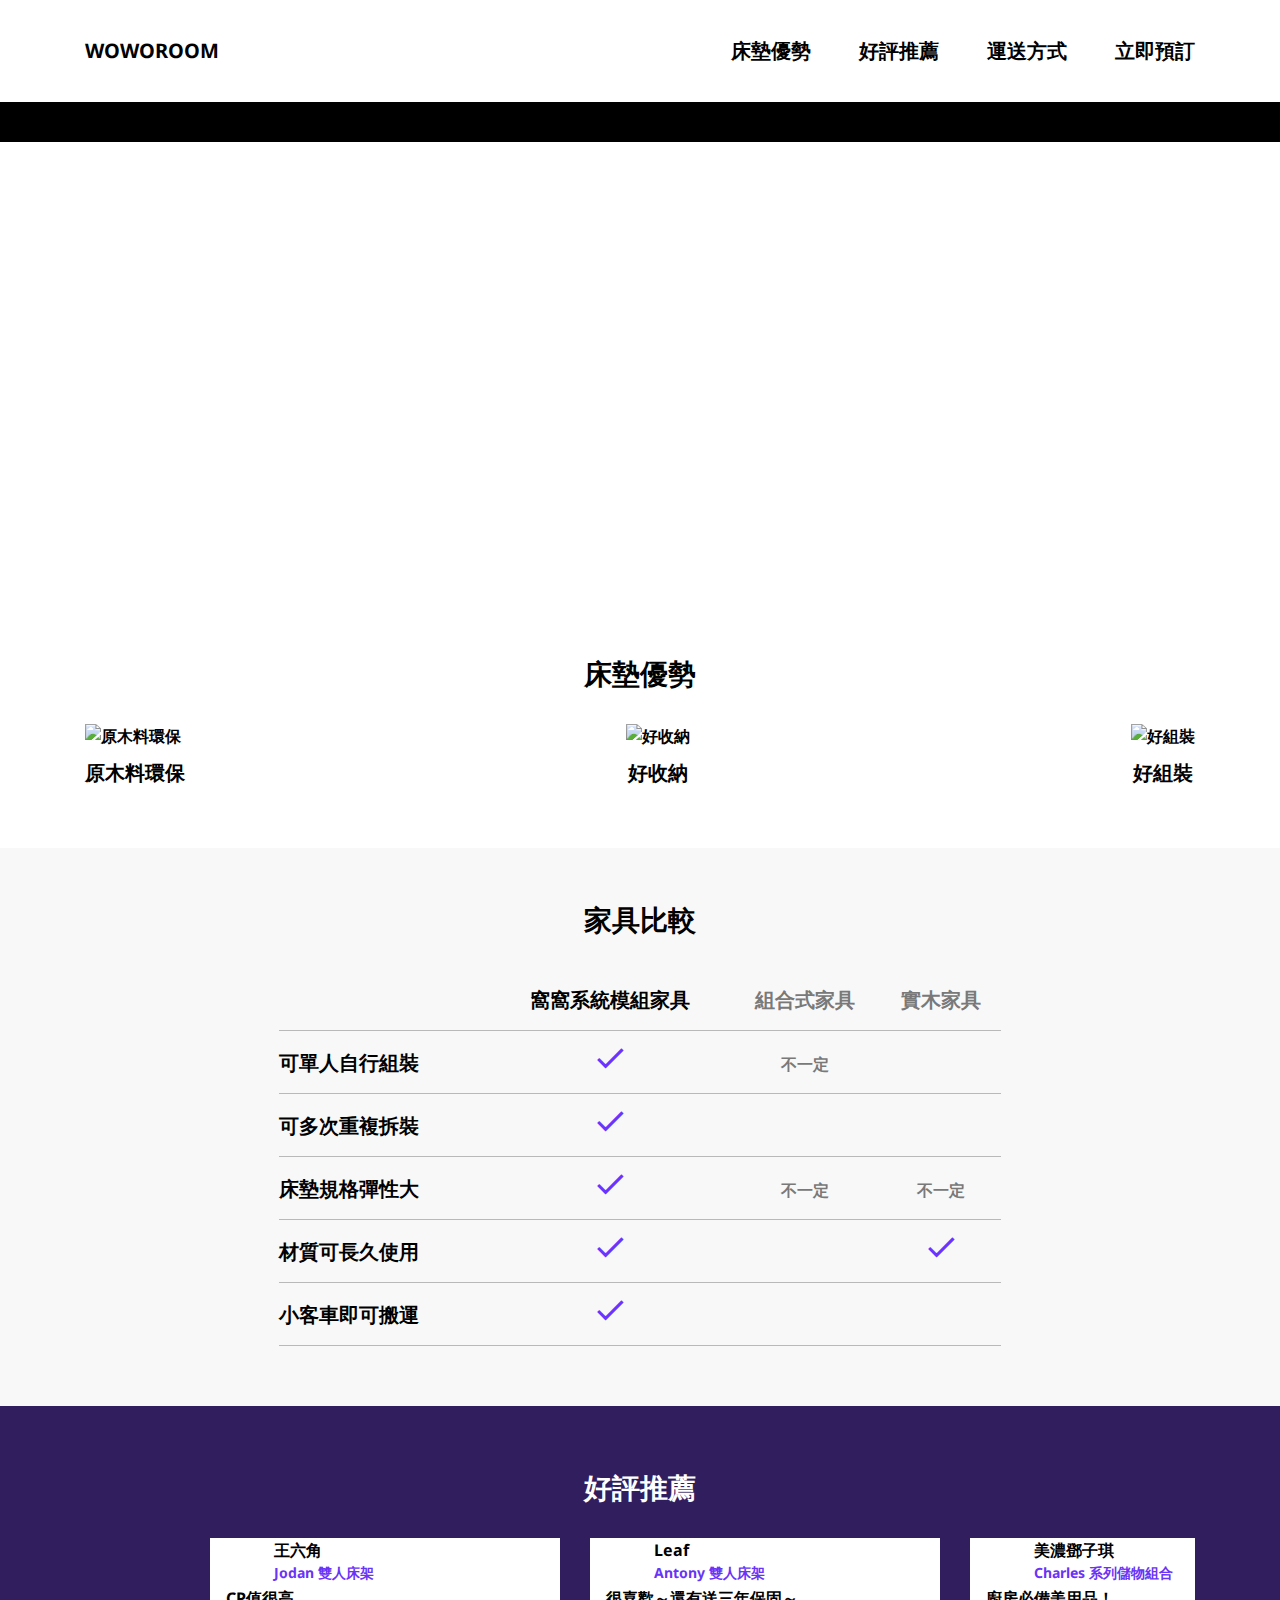
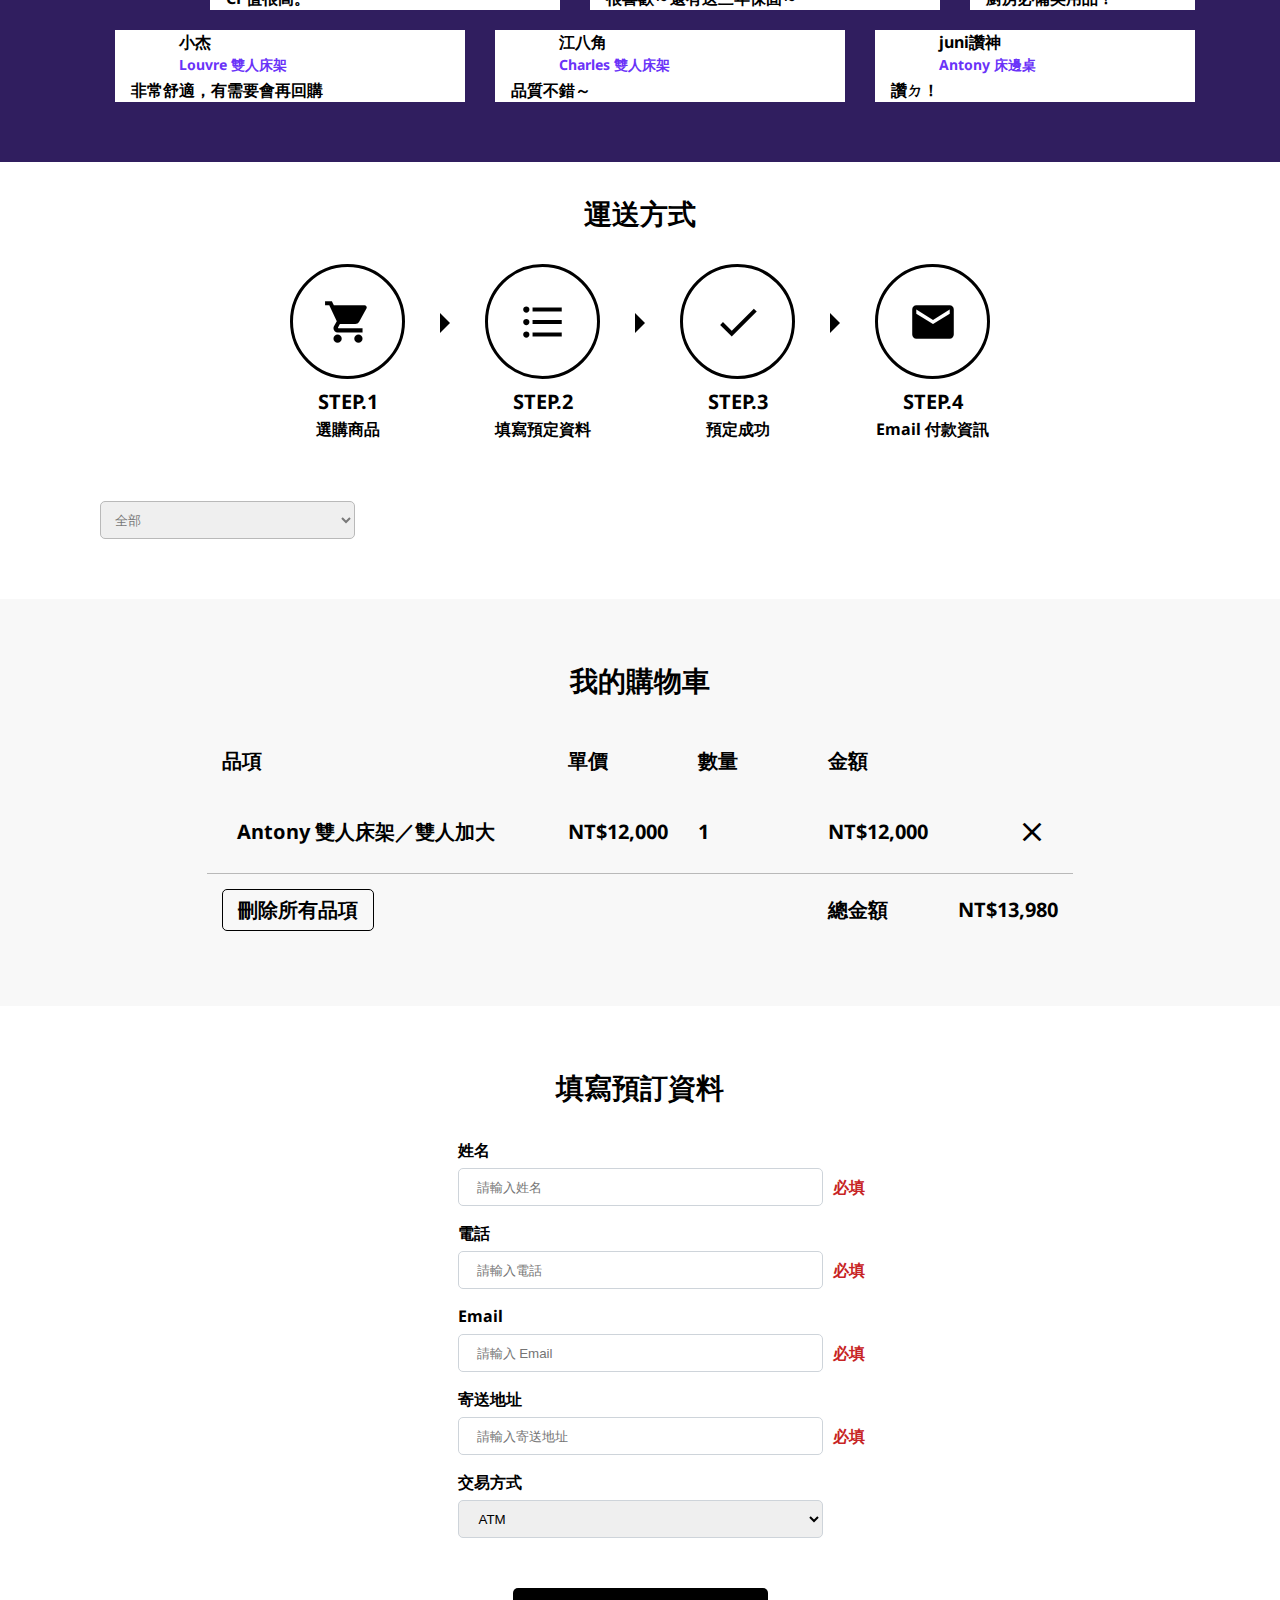
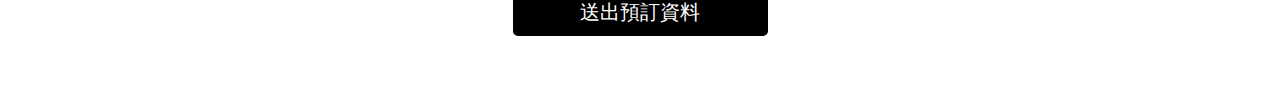
==== index.html @ 099134a4 "Update 2022-12-06T17:13:01.140Z" ====
<!DOCTYPE html>
<html lang="en">

<head>
  <meta charset="UTF-8">
  <meta name="viewport" content="width=device-width, initial-scale=1.0">
  <meta http-equiv="X-UA-Compatible" content="ie=edge">
  <title>前台</title>
  <link rel="preconnect" href="https://fonts.gstatic.com">
  <link href="https://fonts.googleapis.com/css2?family=Noto+Sans&display=swap" rel="stylesheet">  
  <link rel="stylesheet" href="https://fonts.googleapis.com/icon?family=Material+Icons">
  <link rel="stylesheet" href="./assets/style/all.css">
</head>

<body>

  <nav class="topBar">
  <div class="wrap">
    <h1><a href="#" class="logo">WOWOROOM</a></h1>
    <span class="material-icons menuToggle"> menu </span>
    <ul class="topBar-menu">
      <li><a href="#bedAdvantage">床墊優勢</a></li>
      <li><a href="#recommendation">好評推薦</a></li>
      <li><a href="#transport">運送方式</a></li>
      <li><a href="#orderInfo">立即預訂</a></li>
    </ul>
  </div>
</nav>
<section class="wrap" id="bedAdvantage">
  <div class="banner">
    <h2 class="banner-text">窩窩家居<br />跟您一起品味生活</h2>
  </div>
  <h3 class="section-title">床墊優勢</h3>
  <ul class="bedAdvantage">
    <li>
      <img
        class="bedAdvantage-img"
        src="https://i.imgur.com/tR426y5.png"
        alt="原木料環保"
      />
      <p class="bedAdvantage-text">原木料環保</p>
    </li>
    <li>
      <img
        class="bedAdvantage-img"
        src="https://i.imgur.com/Fd2MiBb.png"
        alt="好收納"
      />
      <p class="bedAdvantage-text">好收納</p>
    </li>
    <li>
      <img
        class="bedAdvantage-img"
        src="https://github.com/hexschool/js-training/blob/main/%E7%AC%AC%E4%B9%9D%E9%80%B1%E4%B8%BB%E7%B7%9A%E4%BB%BB%E5%8B%99%E5%9C%96%E5%BA%AB/5n1uTFh.png?raw=true"
        alt="好組裝"
      />
      <p class="bedAdvantage-text">好組裝</p>
    </li>
  </ul>
</section>
<section class="furniture-compare">
  <div class="wrap">
    <h3 class="section-title">家具比較</h3>
    <div class="overflowWrap">
      <table class="compare-table">
        <thead>
          <tr>
            <th></th>
            <th>窩窩系統模組家具</th>
            <th class="text-muted">組合式家具</th>
            <th class="text-muted">實木家具</th>
          </tr>
        </thead>
        <tr>
          <td>可單人自行組裝</td>
          <td><span class="material-icons">done</span></td>
          <td class="text-muted">不一定</td>
          <td></td>
        </tr>
        <tr>
          <td>可多次重複拆裝</td>
          <td><span class="material-icons">done</span></td>
          <td></td>
          <td></td>
        </tr>
        <tr>
          <td>床墊規格彈性大</td>
          <td><span class="material-icons">done</span></td>
          <td class="text-muted">不一定</td>
          <td class="text-muted">不一定</td>
        </tr>
        <tr>
          <td>材質可長久使用</td>
          <td><span class="material-icons">done</span></td>
          <td></td>
          <td><span class="material-icons">done</span></td>
        </tr>
        <tr>
          <td>小客車即可搬運</td>
          <td><span class="material-icons">done</span></td>
          <td></td>
          <td></td>
        </tr>
      </table>
    </div>
  </div>
</section>
<section class="recommendation" id="recommendation">
  <div class="wrap">
    <h3 class="section-title">好評推薦</h3>
    <div class="recommendation-wall">
      <ul class="gallery-top">
        <li class="recommendation-card">
          <img src="https://i.imgur.com/cXcOLhu.png" alt="" />
          <div class="recommend-content">
            <div class="recommend-img">
              <img src="https://i.imgur.com/I9L7WOr.png" alt="" />
              <div>
                <p>王六角</p>
                <p class="recommend-text">Jodan 雙人床架</p>
              </div>
            </div>
            <p>CP值很高。</p>
          </div>
        </li>
        <li class="recommendation-card">
          <img src="https://i.imgur.com/BefHmH2.png" alt="" />
          <div class="recommend-content">
            <div class="recommend-img">
              <img src="https://i.imgur.com/CUFGfay.png" alt="" />
              <div>
                <p>Leaf</p>
                <p class="recommend-text">Antony 雙人床架</p>
              </div>
            </div>
            <p>很喜歡～還有送三年保固～</p>
          </div>
        </li>
        <li class="recommendation-card">
          <img
            src="https://github.com/hexschool/js-training/blob/main/%E7%AC%AC%E4%B9%9D%E9%80%B1%E4%B8%BB%E7%B7%9A%E4%BB%BB%E5%8B%99%E5%9C%96%E5%BA%AB/3IATkJG.png?raw=true"
            alt=""
          />
          <div class="recommend-content">
            <div class="recommend-img">
              <img src="https://i.imgur.com/8WwZsLS.png" alt="" />
              <div>
                <p>美濃鄧子琪</p>
                <p class="recommend-text">Charles 系列儲物組合</p>
              </div>
            </div>
            <p>廚房必備美用品！</p>
          </div>
        </li>
        <li class="recommendation-card">
          <img src="https://i.imgur.com/HvT3zlU.png" alt="" />
          <div class="recommend-content">
            <div class="recommend-img">
              <img src="https://i.imgur.com/NycuPVy.png" alt="" />
              <div>
                <p>isRaynotArray</p>
                <p class="recommend-text">Antony 雙人床架</p>
              </div>
            </div>
            <p>物超所值!</p>
          </div>
        </li>
        <li class="recommendation-card">
          <img src="https://i.imgur.com/Ed7bxLr.png" alt="" />
          <div class="recommend-content">
            <div class="recommend-img">
              <img src="https://i.imgur.com/zdFOQIv.png" alt="" />
              <div>
                <p>程鮭魚</p>
                <p class="recommend-text">Louvre 雙人床架</p>
              </div>
            </div>
            <p>租屋用剛剛好</p>
          </div>
        </li>
      </ul>
      <ul class="gallery-bottom">
        <li class="recommendation-card">
          <img src="https://i.imgur.com/BefHmH2.png" alt="" />
          <div class="recommend-content">
            <div class="recommend-img">
              <img src="https://i.imgur.com/W7fyzp2.png" alt="" />
              <div>
                <p>小杰</p>
                <p class="recommend-text">Louvre 雙人床架</p>
              </div>
            </div>
            <p>非常舒適，有需要會再回購</p>
          </div>
        </li>
        <li class="recommendation-card">
          <img src="https://i.imgur.com/mjA01Tk.png" alt="" />
          <div class="recommend-content">
            <div class="recommend-img">
              <img
                src="https://github.com/hexschool/js-training/blob/main/%E7%AC%AC%E4%B9%9D%E9%80%B1%E4%B8%BB%E7%B7%9A%E4%BB%BB%E5%8B%99%E5%9C%96%E5%BA%AB/8O1cOnG.png?raw=true"
                alt=""
              />
              <div>
                <p>江八角</p>
                <p class="recommend-text">Charles 雙人床架</p>
              </div>
            </div>
            <p>品質不錯～</p>
          </div>
        </li>
        <li class="recommendation-card">
          <img src="https://i.imgur.com/npA3DgP.png" alt="" />
          <div class="recommend-content">
            <div class="recommend-img">
              <img src="https://i.imgur.com/C0NDvSA.png" alt="" />
              <div>
                <p>juni讚神</p>
                <p class="recommend-text">Antony 床邊桌</p>
              </div>
            </div>
            <p>讚ㄉ！</p>
          </div>
        </li>
        <li class="recommendation-card">
          <img src="https://i.imgur.com/Ed7bxLr.png" alt="" />
          <div class="recommend-content">
            <div class="recommend-img">
              <img src="https://i.imgur.com/hUsTZDm.png" alt="" />
              <div>
                <p>久安說安安</p>
                <p class="recommend-text">Antony 單人床架</p>
              </div>
            </div>
            <p>一個躺剛剛好。</p>
          </div>
        </li>
        <li class="recommendation-card">
          <img src="https://i.imgur.com/mjA01Tk.png" alt="" />
          <div class="recommend-content">
            <div class="recommend-img">
              <img
                src="https://github.com/hexschool/js-training/blob/main/%E7%AC%AC%E4%B9%9D%E9%80%B1%E4%B8%BB%E7%B7%9A%E4%BB%BB%E5%8B%99%E5%9C%96%E5%BA%AB/3ako6QX.png?raw=true"
                alt=""
              />
              <div>
                <p>PeiQun</p>
                <p class="recommend-text">Antony 雙人床架</p>
              </div>
            </div>
            <p>睡起來很舒適</p>
          </div>
        </li>
      </ul>
    </div>
  </div>
</section>
<section class="transport" id="transport">
  <h3 class="section-title">運送方式</h3>
  <ul class="transport-intro">
    <li class="transport-card">
      <div class="cardImg">
        <span class="material-icons"> shopping_cart </span>
      </div>
      <h4>STEP.1</h4>
      <p>選購商品</p>
    </li>
    <li class="transport-card">
      <div class="cardImg">
        <span class="material-icons"> format_list_bulleted </span>
      </div>
      <h4>STEP.2</h4>
      <p>填寫預定資料</p>
    </li>
    <li class="transport-card">
      <div class="cardImg">
        <span class="material-icons"> done </span>
      </div>
      <h4>STEP.3</h4>
      <p>預定成功</p>
    </li>
    <li class="transport-card">
      <div class="cardImg">
        <span class="material-icons"> local_post_office </span>
      </div>
      <h4>STEP.4</h4>
      <p>Email 付款資訊</p>
    </li>
  </ul>
</section>
<section class="wrap productDisplay">
  <select name="" class="productSelect">
    <option value="全部" selected>全部</option>
    <option value="床架">床架</option>
    <option value="收納">收納</option>
    <option value="窗簾">窗簾</option>
  </select>
  <ul class="productWrap">
  </ul>
</section>
<section class="shoppingCart">
  <h3 class="section-title">我的購物車</h3>
  <div class="overflowWrap">
    <table class="shoppingCart-table">
      <tr>
        <th width="40%">品項</th>
        <th width="15%">單價</th>
        <th width="15%">數量</th>
        <th width="15%">金額</th>
        <th width="15%"></th>
      </tr>
      <tr>
        <td>
          <div class="cardItem-title">
            <img src="https://i.imgur.com/HvT3zlU.png" alt="" />
            <p>Antony 雙人床架／雙人加大</p>
          </div>
        </td>
        <td>NT$12,000</td>
        <td>1</td>
        <td>NT$12,000</td>
        <td class="discardBtn">
          <a href="#" class="material-icons"> clear </a>
        </td>
      </tr>
      <tr>
        <td>
          <a href="#" class="discardAllBtn">刪除所有品項</a>
        </td>
        <td></td>
        <td></td>
        <td>
          <p>總金額</p>
        </td>
        <td>NT$13,980</td>
      </tr>
    </table>
  </div>
</section>
<section class="orderInfo wrap" id="orderInfo">
  <h3 class="section-title">填寫預訂資料</h3>
  <form action="" class="orderInfo-form">
    <div class="orderInfo-formGroup">
      <label for="customerName" class="orderInfo-label">姓名</label>
      <div class="orderInfo-inputWrap">
        <input
          type="text"
          class="orderInfo-input"
          id="customerName"
          placeholder="請輸入姓名"
          name="姓名"
        />
        <p class="orderInfo-message" data-message="姓名">必填</p>
      </div>
    </div>
    <div class="orderInfo-formGroup">
      <label for="customerPhone" class="orderInfo-label">電話</label>
      <div class="orderInfo-inputWrap">
        <input
          type="tel"
          class="orderInfo-input"
          id="customerPhone"
          placeholder="請輸入電話"
          name="電話"
        />
        <p class="orderInfo-message" data-message="電話">必填</p>
      </div>
    </div>
    <div class="orderInfo-formGroup">
      <label for="customerEmail" class="orderInfo-label">Email</label>
      <div class="orderInfo-inputWrap">
        <input
          type="email"
          class="orderInfo-input"
          id="customerEmail"
          placeholder="請輸入 Email"
          name="Email"
        />
        <p class="orderInfo-message" data-message="Email">必填</p>
      </div>
    </div>
    <div class="orderInfo-formGroup">
      <label for="customerAddress" class="orderInfo-label">寄送地址</label>
      <div class="orderInfo-inputWrap">
        <input
          type="text"
          class="orderInfo-input"
          id="customerAddress"
          placeholder="請輸入寄送地址"
          name="寄送地址"
        />
        <p class="orderInfo-message" data-message="寄送地址">必填</p>
      </div>
    </div>
    <div class="orderInfo-formGroup">
      <label for="tradeWay" class="orderInfo-label">交易方式</label>
      <div class="orderInfo-inputWrap">
        <select id="tradeWay" class="orderInfo-input" name="交易方式">
          <option value="ATM" selected>ATM</option>
          <option value="信用卡">信用卡</option>
          <option value="超商付款">超商付款</option>
        </select>
      </div>
    </div>
    <input type="submit" value="送出預訂資料" class="orderInfo-btn" />
  </form>
</section>




  <script src="https://cdn.jsdelivr.net/npm/axios@1.1.2/dist/axios.min.js"></script>
  <script src="./assets/js/vendors.js"></script>
  <script src="./assets/js/all.js"></script>
</body>

</html>
---- assets/style/all.css ----
/* http://meyerweb.com/eric/tools/css/reset/ 
   v2.0 | 20110126
   License: none (public domain)
*/
html, body, div, span, applet, object, iframe,
h1, h2, h3, h4, h5, h6, p, blockquote, pre,
a, abbr, acronym, address, big, cite, code,
del, dfn, em, img, ins, kbd, q, s, samp,
small, strike, strong, sub, sup, tt, var,
b, u, i, center,
dl, dt, dd, ol, ul, li,
fieldset, form, label, legend,
table, caption, tbody, tfoot, thead, tr, th, td,
article, aside, canvas, details, embed,
figure, figcaption, footer, header, hgroup,
menu, nav, output, ruby, section, summary,
time, mark, audio, video {
  margin: 0;
  padding: 0;
  border: 0;
  font-size: 100%;
  font: inherit;
  vertical-align: baseline; }

/* HTML5 display-role reset for older browsers */
article, aside, details, figcaption, figure,
footer, header, hgroup, menu, nav, section {
  display: block; }

body {
  line-height: 1; }

ol, ul {
  list-style: none; }

blockquote, q {
  quotes: none; }

blockquote:before, blockquote:after,
q:before, q:after {
  content: '';
  content: none; }

table {
  border-collapse: collapse;
  border-spacing: 0; }

*, *::after, *::before {
  -webkit-box-sizing: border-box;
  box-sizing: border-box;
  -webkit-transition: all .2s;
  -o-transition: all .2s;
  transition: all .2s; }

html, body {
  line-height: 1.5; }

img {
  max-width: 100%;
  display: block; }

body {
  font-family: 'Noto Sans', sans-serif;
  font-weight: bold; }

.wrap {
  max-width: 1110px;
  margin: 0 auto; }

.topBar {
  border-bottom: 40px solid #000000;
  margin-bottom: 30px; }

.topBar .wrap {
  display: -webkit-box;
  display: -ms-flexbox;
  display: flex;
  position: relative;
  -webkit-box-pack: justify;
  -ms-flex-pack: justify;
  justify-content: space-between;
  -webkit-box-align: center;
  -ms-flex-align: center;
  align-items: center;
  -ms-flex-wrap: wrap;
  flex-wrap: wrap; }

@media (max-width: 1110px) {
  .topBar .wrap {
    padding: 0 15px; } }

.topBar a {
  display: block;
  text-decoration: none;
  color: #000000;
  font-size: 1.25rem; }

.topBar a:hover {
  color: #6A33F8;
  -webkit-transform: scale(1.05);
  -ms-transform: scale(1.05);
      transform: scale(1.05); }

.topBar-menu {
  display: -webkit-box;
  display: -ms-flexbox;
  display: flex;
  -ms-flex-wrap: wrap;
  flex-wrap: wrap;
  background-color: #FFFFFF; }

.topBar-menu.openMenu {
  max-height: 300px; }

.topBar-menu a {
  padding: 36px 24px;
  background-color: #FFFFFF; }

.topBar-menu a:hover {
  -webkit-transform: scale(1);
  -ms-transform: scale(1);
      transform: scale(1); }

.topBar-menu li:last-child a {
  padding-right: 0; }

@media (max-width: 767px) {
  .topBar-menu {
    position: absolute;
    top: 61px;
    left: 0;
    right: 0;
    width: 100%;
    z-index: 10;
    max-height: 0;
    overflow: hidden;
    -webkit-transition: all .2s;
    -o-transition: all .2s;
    transition: all .2s; }
  .topBar-menu li {
    width: 100%; }
  .topBar-menu a {
    text-align: center;
    padding: 15px;
    font-size: 1rem; }
  .topBar-menu a:hover {
    background-color: #6A33F8;
    color: #FFFFFF; }
  .topBar-menu li:last-child a {
    padding: 15px; } }

.menuToggle {
  display: none;
  cursor: pointer; }

.menuToggle:hover {
  color: #6A33FF; }

@media (max-width: 767px) {
  .menuToggle {
    display: block;
    font-size: 2rem;
    padding: 15px; } }

.logo {
  padding: 36px 0;
  font-size: 1.5rem; }

@media (max-width: 767px) {
  .logo {
    padding: 15px; } }

.banner {
  position: relative;
  background-image: url("https://i.imgur.com/3ewLAKn.png");
  background-position: center center;
  background-repeat: no-repeat;
  background-size: cover;
  min-height: 420px;
  margin-bottom: 60px; }

.banner-text {
  position: absolute;
  color: #FFFFFF;
  font-size: 2rem;
  left: 50px;
  bottom: 50px;
  font-weight: normal; }

.section-title {
  text-align: center;
  font-size: 1.75rem;
  margin-bottom: 30px; }

.bedAdvantage {
  display: -webkit-box;
  display: -ms-flexbox;
  display: flex;
  -webkit-box-pack: justify;
  -ms-flex-pack: justify;
  justify-content: space-between;
  margin-bottom: 60px; }

.bedAdvantage-img {
  max-height: 140px;
  -o-object-fit: cover;
  object-fit: cover;
  margin-bottom: 10px; }

.bedAdvantage-text {
  text-align: center;
  font-size: 1.25rem; }

.furniture-compare {
  background-color: #F8F8F8;
  padding: 50px 0 60px 0; }

@media (max-width: 767px) {
  .furniture-compare {
    padding: 50px 15px 60px; } }

@media (max-width: 767px) {
  .overflowWrap {
    overflow-x: scroll; } }

.compare-table {
  width: 65%;
  margin: 0 auto; }

.compare-table th, .compare-table td {
  text-align: center;
  padding: 15px 0; }

.compare-table th {
  font-size: 1.25rem; }

.compare-table tr {
  border-bottom: 1px solid #B9B9B9; }

.compare-table tr td:first-child {
  text-align: left;
  font-size: 1.25rem; }

.compare-table .material-icons {
  color: #6A33FF;
  -webkit-transform: scale(1.5);
  -ms-transform: scale(1.5);
      transform: scale(1.5); }

@media (max-width: 767px) {
  .compare-table {
    width: 500px; }
  .compare-table th, .compare-table td {
    padding: 10px 0; }
  .compare-table th {
    font-size: 1rem; }
  .compare-table tr td:first-child {
    font-size: 1rem; } }

.text-muted {
  color: #797979; }

.recommendation {
  background-color: #301E5F;
  padding: 60px 0; }

.recommendation h3 {
  color: #FFFFFF; }

@media (max-width: 767px) {
  .recommendation {
    padding: 60px 15px; } }

.recommendation-wall {
  overflow-x: scroll;
  -ms-overflow-style: none;
  /* IE and Edge */
  scrollbar-width: none;
  /* Firefox */ }

.recommendation-wall::-webkit-scrollbar {
  display: none; }

.gallery-top, .gallery-bottom {
  display: -webkit-box;
  display: -ms-flexbox;
  display: flex; }

.gallery-top {
  margin-left: 95px;
  margin-bottom: 20px; }

.recommendation-card {
  display: -webkit-box;
  display: -ms-flexbox;
  display: flex;
  margin-left: 30px;
  min-width: 350px;
  background-color: #FFFFFF; }

.recommendation-card img {
  user-select: none;
  -moz-user-select: none;
  -webkit-user-drag: none;
  -webkit-user-select: none;
  -ms-user-select: none; }

.recommend-content {
  padding-left: 16px;
  display: -webkit-box;
  display: -ms-flexbox;
  display: flex;
  -webkit-box-orient: vertical;
  -webkit-box-direction: normal;
  -ms-flex-direction: column;
  flex-direction: column;
  -webkit-box-pack: center;
  -ms-flex-pack: center;
  justify-content: center; }

.recommend-img {
  display: -webkit-box;
  display: -ms-flexbox;
  display: flex;
  -webkit-box-align: center;
  -ms-flex-align: center;
  align-items: center;
  margin-bottom: 3px; }

.recommend-img img {
  width: 40px;
  border-radius: 50%;
  margin-right: 8px; }

.recommend-text {
  font-size: 0.875rem;
  color: #6A33F8; }

.transport {
  padding: 30px 0; }

@media (max-width: 767px) {
  .transport li {
    margin-bottom: 20px; } }

.transport-intro {
  display: -webkit-box;
  display: -ms-flexbox;
  display: flex;
  -webkit-box-align: center;
  -ms-flex-align: center;
  align-items: center;
  -webkit-box-pack: justify;
  -ms-flex-pack: justify;
  justify-content: space-between;
  max-width: 700px;
  margin: 0 auto; }

@media (max-width: 767px) {
  .transport-intro {
    -webkit-box-orient: vertical;
    -webkit-box-direction: normal;
    -ms-flex-direction: column;
    flex-direction: column; } }

.transport-intro li:nth-child(1), .transport-intro li:nth-child(2), .transport-intro li:nth-child(3) {
  position: relative; }

.transport-intro li:nth-child(1)::after, .transport-intro li:nth-child(2)::after, .transport-intro li:nth-child(3)::after {
  content: "";
  position: absolute;
  top: 49px;
  right: -55px;
  border: 10px solid #000000;
  border-top: 10px solid transparent;
  border-right: 10px solid transparent;
  border-bottom: 10px solid transparent; }

@media (max-width: 767px) {
  .transport-intro li:nth-child(1)::after, .transport-intro li:nth-child(2)::after, .transport-intro li:nth-child(3)::after {
    position: static;
    margin-top: 25px;
    border: 10px solid #000000;
    border-left: 10px solid transparent;
    border-right: 10px solid transparent;
    border-bottom: 10px solid transparent; } }

.transport-card {
  display: -webkit-box;
  display: -ms-flexbox;
  display: flex;
  -webkit-box-pack: center;
  -ms-flex-pack: center;
  justify-content: center;
  -webkit-box-align: center;
  -ms-flex-align: center;
  align-items: center;
  -webkit-box-orient: vertical;
  -webkit-box-direction: normal;
  -ms-flex-direction: column;
  flex-direction: column; }

.transport-card .cardImg {
  width: 115px;
  height: 115px;
  border: 3px solid #000000;
  border-radius: 50%;
  display: -webkit-box;
  display: -ms-flexbox;
  display: flex;
  -webkit-box-pack: center;
  -ms-flex-pack: center;
  justify-content: center;
  -webkit-box-align: center;
  -ms-flex-align: center;
  align-items: center;
  margin-bottom: 8px; }

.transport-card .material-icons {
  font-size: 50px; }

.transport-card h4 {
  font-size: 1.25rem;
  font-weight: bold; }

@media (max-width: 767px) {
  .transport-card .cardImg {
    width: 150px;
    height: 150px; } }

.productDisplay {
  padding: 30px 15px; }

.productSelect {
  border: 1px solid #B9B9B9;
  color: #797979;
  min-height: 38px;
  min-width: 255px;
  border-radius: 5px;
  text-indent: 10px;
  margin-bottom: 30px; }

.productWrap {
  display: -webkit-box;
  display: -ms-flexbox;
  display: flex;
  -ms-flex-wrap: wrap;
  flex-wrap: wrap; }

.productCard {
  position: relative;
  margin-right: 2%;
  width: 23%;
  margin-bottom: 30px; }

.productCard img {
  min-height: 300px;
  width: 100%;
  -o-object-fit: cover;
  object-fit: cover; }

.productCard a {
  display: block;
  background-color: #000000;
  color: #ffffff;
  padding: 10px 0;
  text-align: center;
  border: none;
  margin-bottom: 8px;
  text-decoration: none; }

.productCard a:hover {
  background-color: #301E5F; }

.productCard a, .productCard h3 {
  font-size: 1.25rem; }

@media (max-width: 900px) {
  .productCard {
    width: 48%; } }

@media (max-width: 540px) {
  .productCard {
    width: 100%; } }

.productType {
  position: absolute;
  top: 13px;
  right: -5px;
  background-color: #000000;
  color: #ffffff;
  padding: 8px 24px; }

.originPrice {
  font-size: 1.25rem; }

.nowPrice {
  font-size: 1.75rem; }

.shoppingCart {
  background-color: #F8F8F8;
  padding: 60px 0; }

.shoppingCart-table {
  margin: 0 auto;
  border-collapse: collapse;
  font-size: 1.25rem; }

.shoppingCart-table th, .shoppingCart-table td {
  padding: 15px;
  vertical-align: middle; }

.shoppingCart-table th {
  text-align: left; }

.shoppingCart-table tr {
  border-bottom: 1px solid #B9B9B9; }

.shoppingCart-table tr:first-child, .shoppingCart-table tr:last-child {
  border-bottom: 0; }

@media (max-width: 767px) {
  .shoppingCart-table {
    width: 700px; } }

.cardItem-title {
  display: -webkit-box;
  display: -ms-flexbox;
  display: flex;
  -webkit-box-align: center;
  -ms-flex-align: center;
  align-items: center; }

.cardItem-title img {
  margin-right: 15px;
  max-width: 80px; }

.discardBtn {
  text-align: right; }

.discardBtn a {
  text-decoration: none;
  display: inline-block;
  padding: 10px;
  font-size: 2rem;
  color: #000000; }

.discardBtn a:hover {
  color: #6A33F8;
  -webkit-transform: scale(1.3);
  -ms-transform: scale(1.3);
      transform: scale(1.3); }

.discardAllBtn {
  display: inline-block;
  text-decoration: none;
  padding: 5px 15px;
  color: #000000;
  border: 1.3px solid #000000;
  border-radius: 5px;
  font-size: 1.25rem; }

.discardAllBtn:hover {
  background-color: #000000;
  color: #FFFFFF; }

.orderInfo {
  padding: 60px 0; }

.orderInfo-form {
  padding: 0 15px; }

.orderInfo-formGroup {
  max-width: 365px;
  margin: 0 auto 15px; }

.orderInfo-label {
  display: block;
  margin-bottom: 6px; }

.orderInfo-input {
  width: 100%;
  min-height: 38px;
  border: 1px solid #CED4DA;
  border-radius: 5px;
  text-indent: 1rem;
  margin-right: 10px; }

.orderInfo-inputWrap {
  position: relative; }

.orderInfo-message {
  position: absolute;
  white-space: nowrap;
  left: 103%;
  top: 50%;
  -webkit-transform: translateY(-50%);
  -ms-transform: translateY(-50%);
      transform: translateY(-50%);
  color: #C72424; }

@media (max-width: 767px) {
  .orderInfo-message {
    position: static;
    -webkit-transform: translateY(0);
    -ms-transform: translateY(0);
        transform: translateY(0); } }

.orderInfo-btn {
  display: block;
  min-width: 255px;
  min-height: 48px;
  background-color: #000000;
  color: #FFFFFF;
  border: 0;
  cursor: pointer;
  font-size: 1.25rem;
  margin: 50px auto 0;
  border-radius: 5px; }

.orderInfo-btn:hover {
  background-color: #301E5F; }

.orderPage-list {
  padding: 60px 10px;
  display: -webkit-box;
  display: -ms-flexbox;
  display: flex;
  -webkit-box-orient: vertical;
  -webkit-box-direction: normal;
  -ms-flex-direction: column;
  flex-direction: column; }

.orderPage-list .discardAllBtn {
  -ms-flex-item-align: end;
  align-self: flex-end;
  margin-bottom: 12px; }

.orderPage-table {
  border: 1px solid #000000;
  width: 100%; }

.orderPage-table th, .orderPage-table td {
  padding: 10px;
  text-align: left;
  border: 1px solid #000000; }

@media (max-width: 1110px) {
  .orderPage-table {
    width: 1100px; } }

.delSingleOrder-Btn {
  display: block;
  background-color: #C44021;
  color: #fff;
  border: 0;
  padding: 5px 10px;
  cursor: pointer; }

.delSingleOrder-Btn:hover {
  opacity: 0.8; }

.orderStatus a {
  padding: 10px;
  display: block;
  color: #0067CE; }

.orderTableWrap {
  overflow-x: scroll;
  -ms-overflow-style: none;
  /* IE and Edge */
  scrollbar-width: none;
  /* Firefox */ }

.orderTableWrap::-webkit-scrollbar {
  display: none; }

/*# sourceMappingURL=all.css.map */

/*# sourceMappingURL=all.css.map */
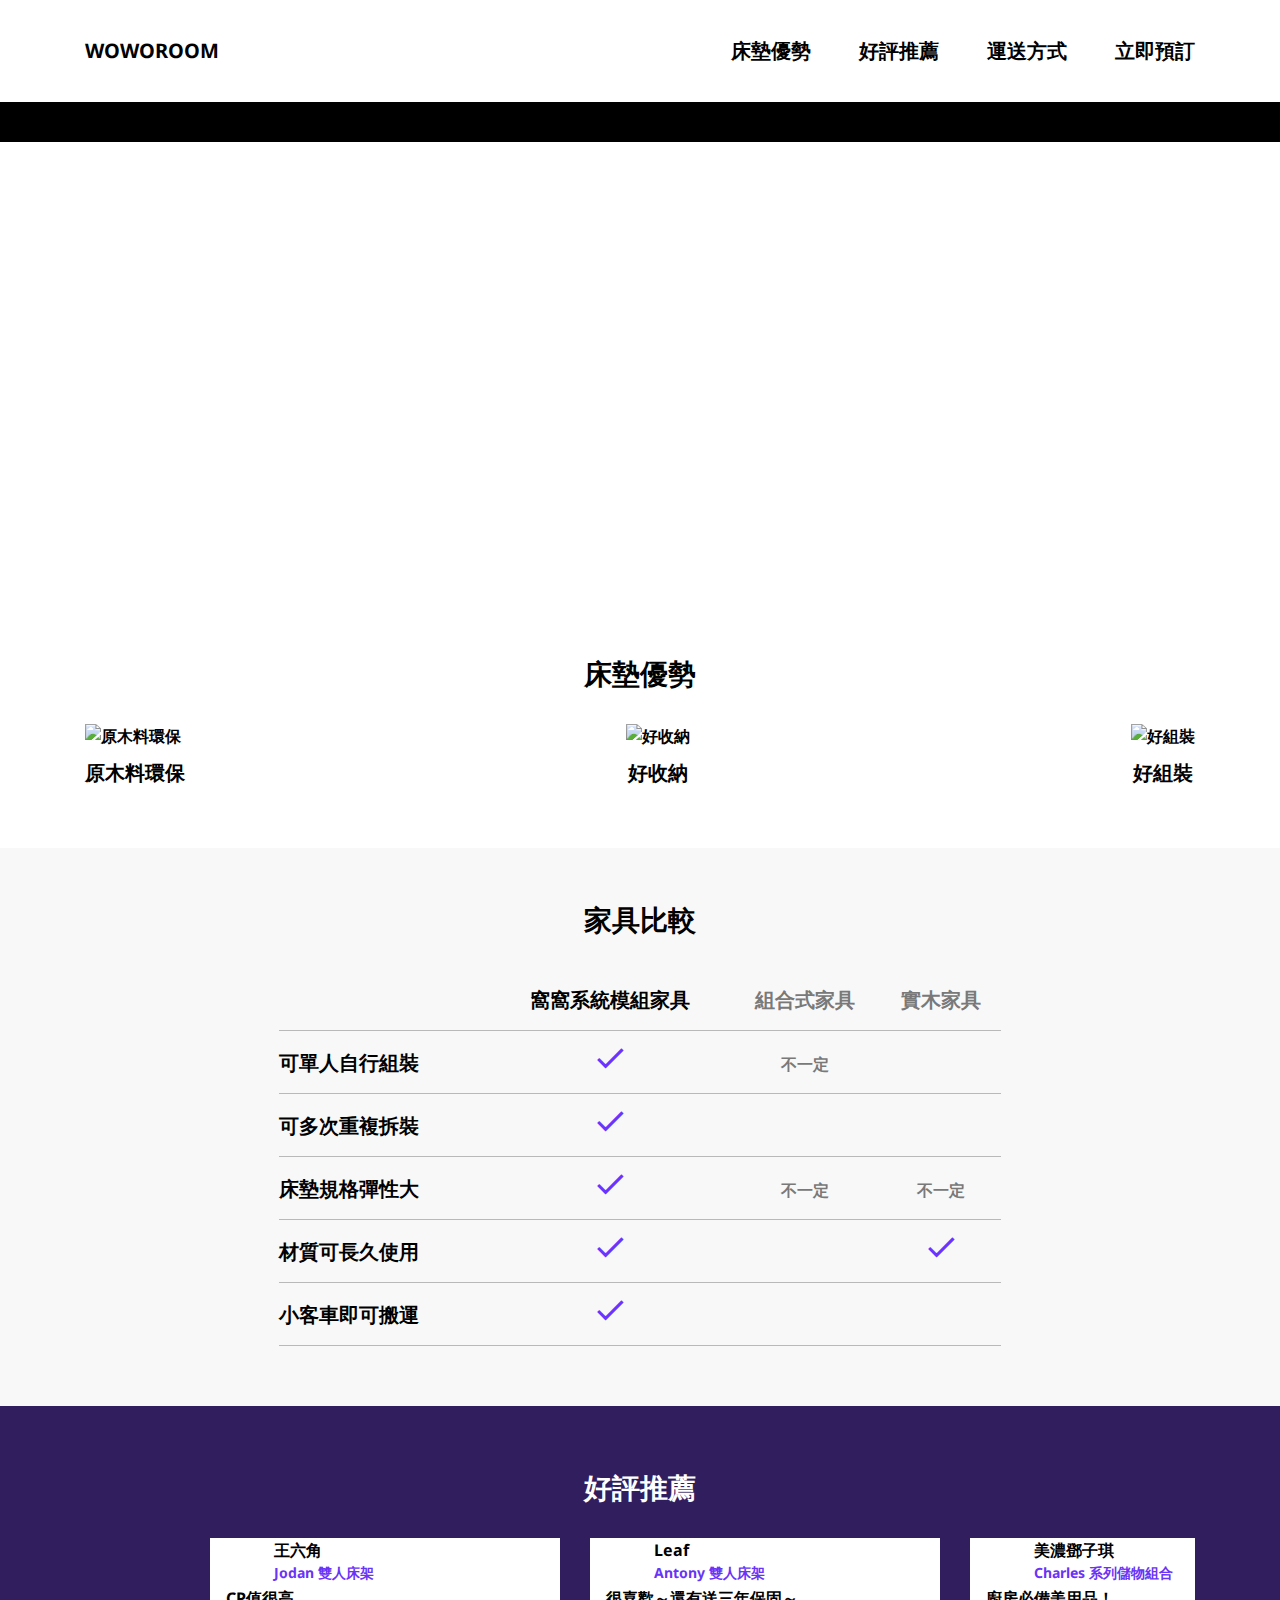
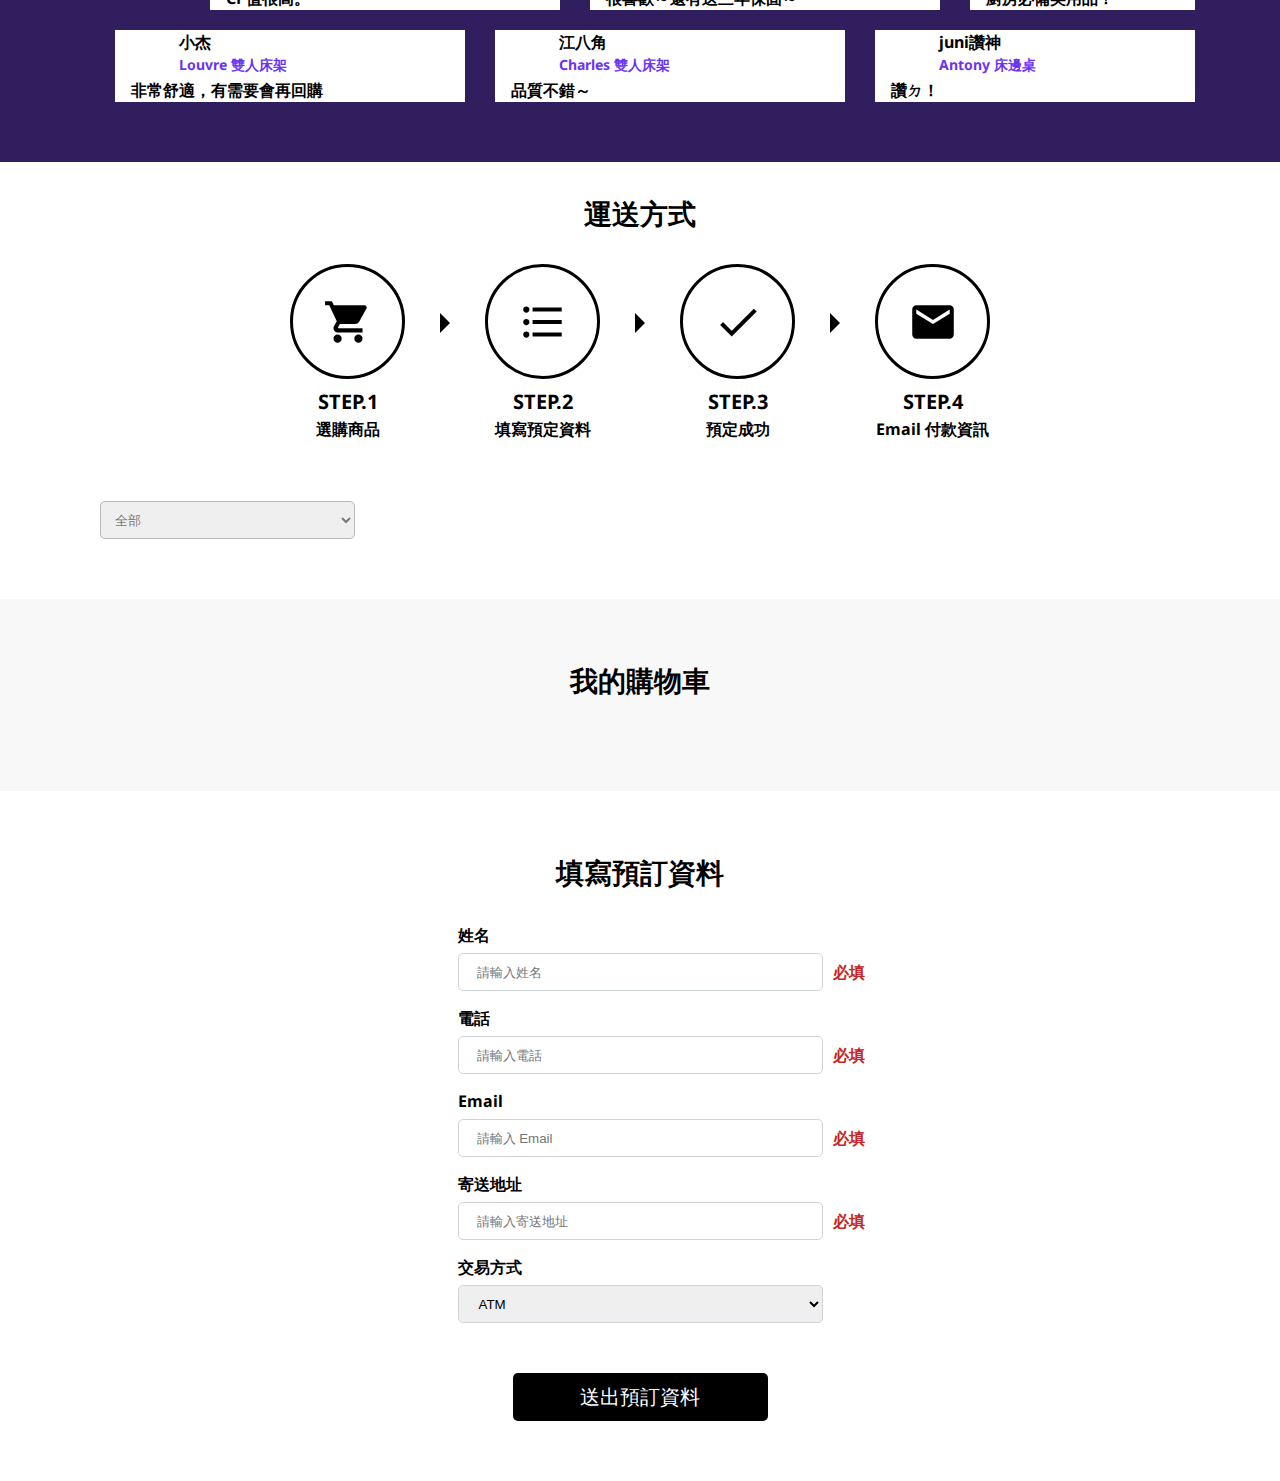
==== commit 412efc72: "Update 2022-12-07T05:37:22.563Z" ====
--- a/index.html
+++ b/index.html
@@ -302,44 +302,12 @@
   <h3 class="section-title">我的購物車</h3>
   <div class="overflowWrap">
     <table class="shoppingCart-table">
-      <tr>
-        <th width="40%">品項</th>
-        <th width="15%">單價</th>
-        <th width="15%">數量</th>
-        <th width="15%">金額</th>
-        <th width="15%"></th>
-      </tr>
-      <tr>
-        <td>
-          <div class="cardItem-title">
-            <img src="https://i.imgur.com/HvT3zlU.png" alt="" />
-            <p>Antony 雙人床架／雙人加大</p>
-          </div>
-        </td>
-        <td>NT$12,000</td>
-        <td>1</td>
-        <td>NT$12,000</td>
-        <td class="discardBtn">
-          <a href="#" class="material-icons"> clear </a>
-        </td>
-      </tr>
-      <tr>
-        <td>
-          <a href="#" class="discardAllBtn">刪除所有品項</a>
-        </td>
-        <td></td>
-        <td></td>
-        <td>
-          <p>總金額</p>
-        </td>
-        <td>NT$13,980</td>
-      </tr>
     </table>
   </div>
 </section>
 <section class="orderInfo wrap" id="orderInfo">
   <h3 class="section-title">填寫預訂資料</h3>
-  <form action="" class="orderInfo-form">
+  <form class="orderInfo-form">
     <div class="orderInfo-formGroup">
       <label for="customerName" class="orderInfo-label">姓名</label>
       <div class="orderInfo-inputWrap">
@@ -402,7 +370,7 @@
         </select>
       </div>
     </div>
-    <input type="submit" value="送出預訂資料" class="orderInfo-btn" />
+    <input type="button" value="送出預訂資料" class="orderInfo-btn" />
   </form>
 </section>
 
